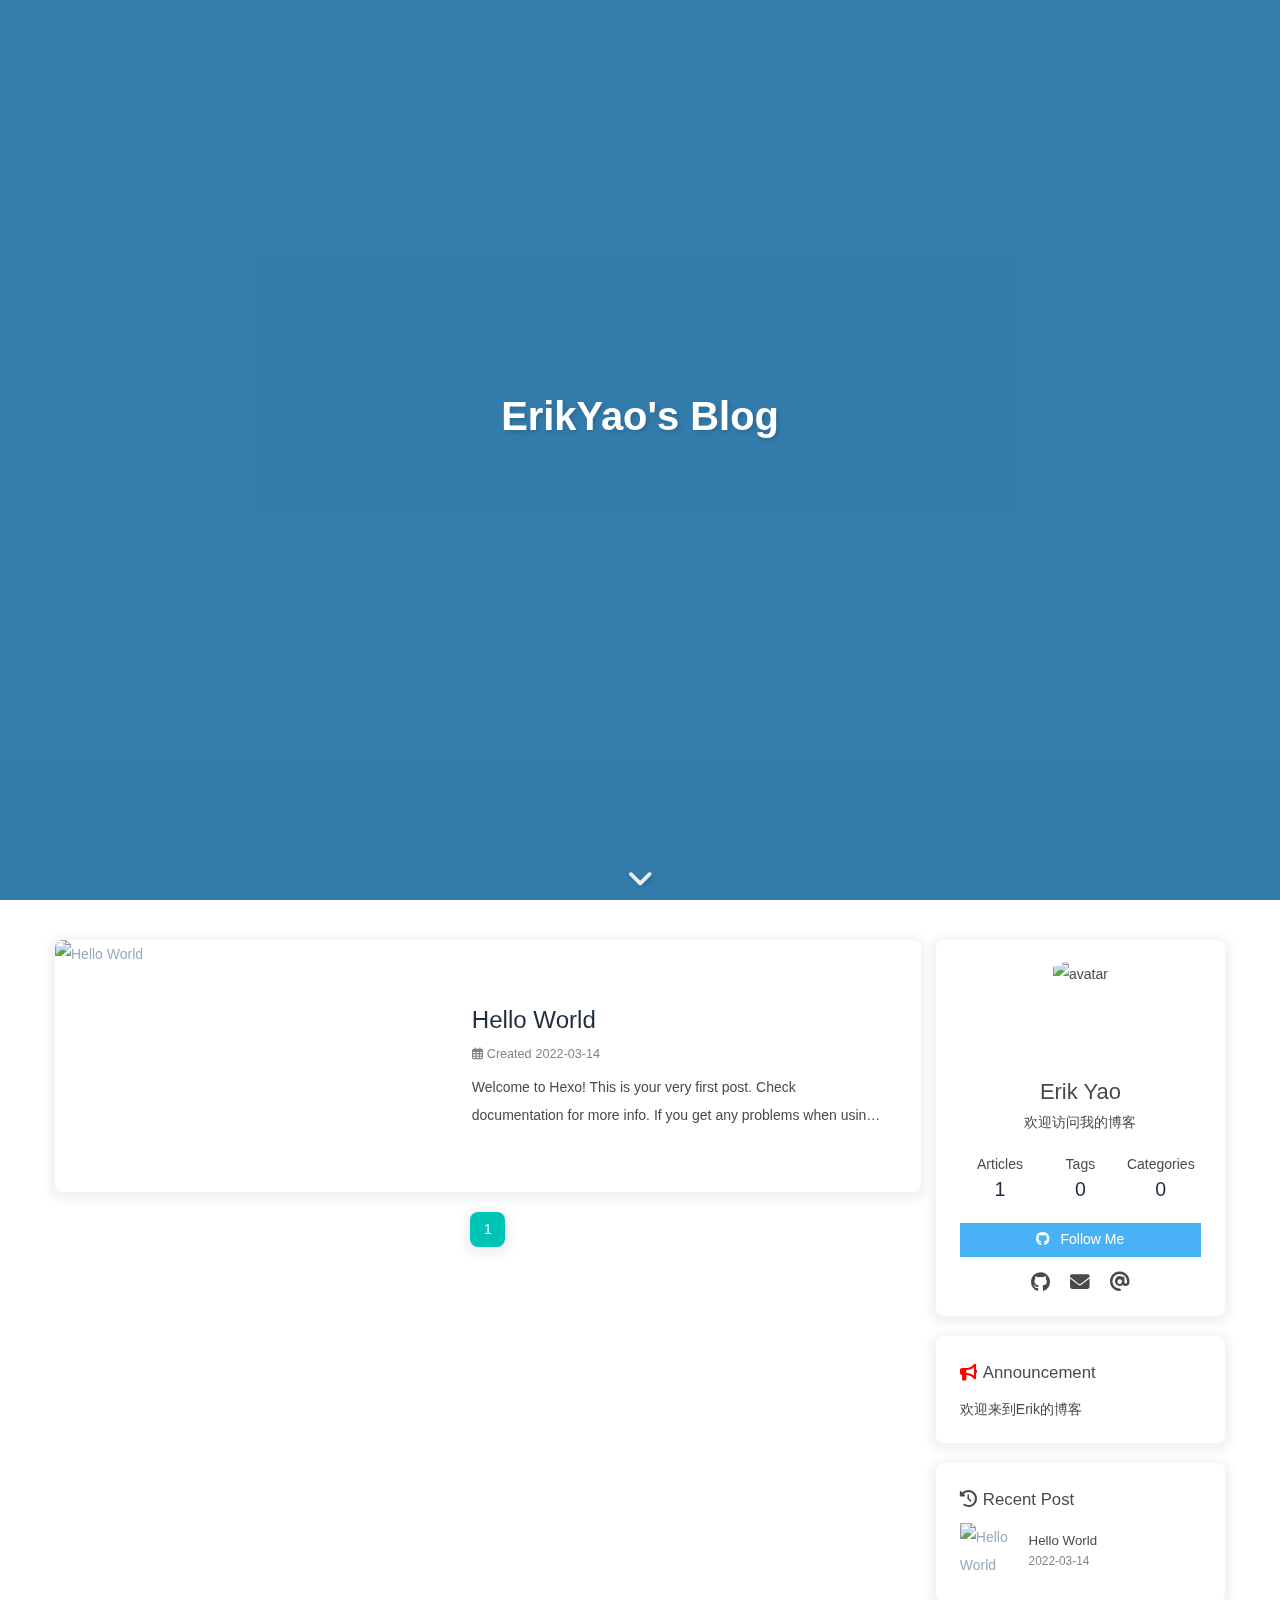
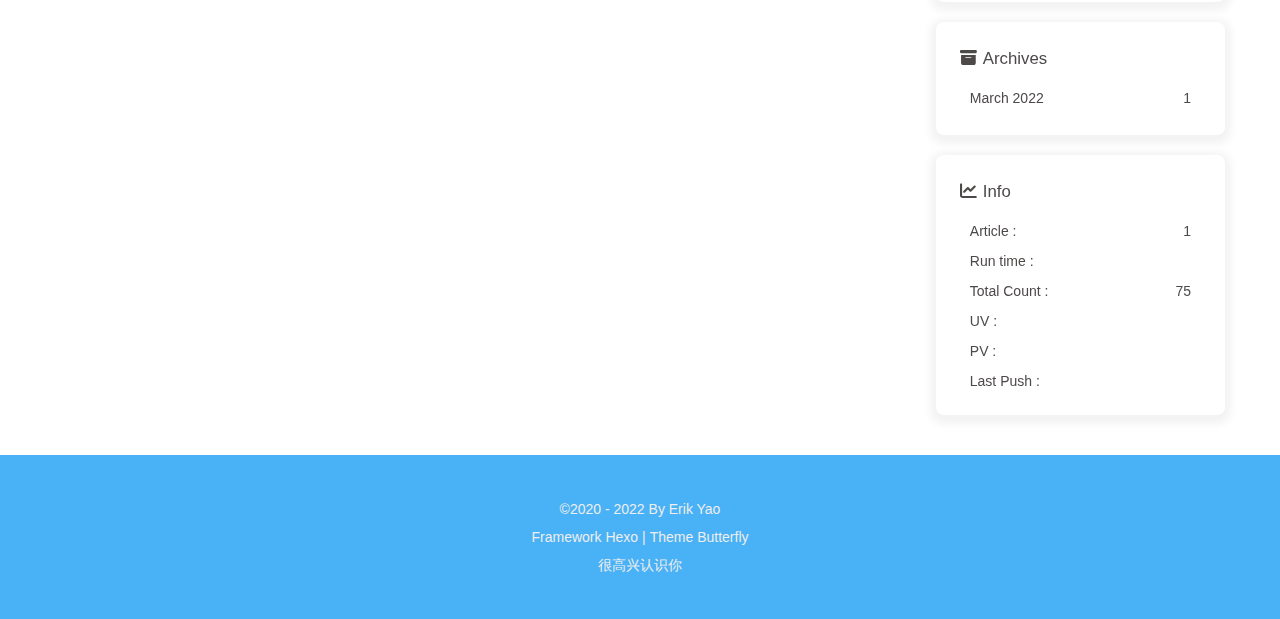
==== index.html @ ccae439d "Site updated: 2022-03-14 22:04:06" ====
<!DOCTYPE html><html lang="zh-CH" data-theme="light"><head><meta charset="UTF-8"><meta http-equiv="X-UA-Compatible" content="IE=edge"><meta name="viewport" content="width=device-width, initial-scale=1.0, maximum-scale=1.0, user-scalable=no"><title>ErikYao's Blog - 这是ErikYao的博客</title><meta name="keywords" content="博客,ErikYao"><meta name="author" content="Erik Yao"><meta name="copyright" content="Erik Yao"><meta name="format-detection" content="telephone=no"><meta name="theme-color" content="#ffffff"><meta name="description" content="欢迎访问我的博客">
<meta property="og:type" content="website">
<meta property="og:title" content="ErikYao&#39;s Blog">
<meta property="og:url" content="http://example.com/index.html">
<meta property="og:site_name" content="ErikYao&#39;s Blog">
<meta property="og:description" content="欢迎访问我的博客">
<meta property="og:locale" content="zh_CH">
<meta property="og:image" content="http://img.crcz.com/allimg/202003/27/1585295719662904.jpg">
<meta property="article:author" content="Erik Yao">
<meta property="article:tag" content="博客,ErikYao">
<meta name="twitter:card" content="summary">
<meta name="twitter:image" content="http://img.crcz.com/allimg/202003/27/1585295719662904.jpg"><link rel="shortcut icon" href="/img/favicon.png"><link rel="canonical" href="http://example.com/"><link rel="preconnect" href="//cdn.jsdelivr.net"/><link rel="preconnect" href="//busuanzi.ibruce.info"/><link rel="stylesheet" href="/css/index.css"><link rel="stylesheet" href="https://cdn.jsdelivr.net/npm/@fortawesome/fontawesome-free@6/css/all.min.css" media="print" onload="this.media='all'"><link rel="stylesheet" href="https://cdn.jsdelivr.net/npm/@fancyapps/ui/dist/fancybox.css" media="print" onload="this.media='all'"><script>const GLOBAL_CONFIG = { 
  root: '/',
  algolia: undefined,
  localSearch: {"path":"search.xml","languages":{"hits_empty":"We didn't find any results for the search: ${query}"}},
  translate: {"defaultEncoding":2,"translateDelay":0,"msgToTraditionalChinese":"繁","msgToSimplifiedChinese":"簡"},
  noticeOutdate: undefined,
  highlight: {"plugin":"highlighjs","highlightCopy":true,"highlightLang":true,"highlightHeightLimit":50},
  copy: {
    success: 'Copy successfully',
    error: 'Copy error',
    noSupport: 'The browser does not support'
  },
  relativeDate: {
    homepage: false,
    post: false
  },
  runtime: 'days',
  date_suffix: {
    just: 'Just',
    min: 'minutes ago',
    hour: 'hours ago',
    day: 'days ago',
    month: 'months ago'
  },
  copyright: undefined,
  lightbox: 'fancybox',
  Snackbar: undefined,
  source: {
    justifiedGallery: {
      js: 'https://cdn.jsdelivr.net/npm/flickr-justified-gallery@2/dist/fjGallery.min.js',
      css: 'https://cdn.jsdelivr.net/npm/flickr-justified-gallery@2/dist/fjGallery.min.css'
    }
  },
  isPhotoFigcaption: false,
  islazyload: false,
  isAnchor: false
}</script><script id="config-diff">var GLOBAL_CONFIG_SITE = {
  title: 'ErikYao\'s Blog',
  isPost: false,
  isHome: true,
  isHighlightShrink: false,
  isToc: false,
  postUpdate: '2022-03-14 22:02:42'
}</script><noscript><style type="text/css">
  #nav {
    opacity: 1
  }
  .justified-gallery img {
    opacity: 1
  }

  #recent-posts time,
  #post-meta time {
    display: inline !important
  }
</style></noscript><script>(win=>{
    win.saveToLocal = {
      set: function setWithExpiry(key, value, ttl) {
        if (ttl === 0) return
        const now = new Date()
        const expiryDay = ttl * 86400000
        const item = {
          value: value,
          expiry: now.getTime() + expiryDay,
        }
        localStorage.setItem(key, JSON.stringify(item))
      },

      get: function getWithExpiry(key) {
        const itemStr = localStorage.getItem(key)

        if (!itemStr) {
          return undefined
        }
        const item = JSON.parse(itemStr)
        const now = new Date()

        if (now.getTime() > item.expiry) {
          localStorage.removeItem(key)
          return undefined
        }
        return item.value
      }
    }
  
    win.getScript = url => new Promise((resolve, reject) => {
      const script = document.createElement('script')
      script.src = url
      script.async = true
      script.onerror = reject
      script.onload = script.onreadystatechange = function() {
        const loadState = this.readyState
        if (loadState && loadState !== 'loaded' && loadState !== 'complete') return
        script.onload = script.onreadystatechange = null
        resolve()
      }
      document.head.appendChild(script)
    })
  
      win.activateDarkMode = function () {
        document.documentElement.setAttribute('data-theme', 'dark')
        if (document.querySelector('meta[name="theme-color"]') !== null) {
          document.querySelector('meta[name="theme-color"]').setAttribute('content', '#0d0d0d')
        }
      }
      win.activateLightMode = function () {
        document.documentElement.setAttribute('data-theme', 'light')
        if (document.querySelector('meta[name="theme-color"]') !== null) {
          document.querySelector('meta[name="theme-color"]').setAttribute('content', '#ffffff')
        }
      }
      const t = saveToLocal.get('theme')
    
          if (t === 'dark') activateDarkMode()
          else if (t === 'light') activateLightMode()
        
      const asideStatus = saveToLocal.get('aside-status')
      if (asideStatus !== undefined) {
        if (asideStatus === 'hide') {
          document.documentElement.classList.add('hide-aside')
        } else {
          document.documentElement.classList.remove('hide-aside')
        }
      }
    
    const detectApple = () => {
      if(/iPad|iPhone|iPod|Macintosh/.test(navigator.userAgent)){
        document.documentElement.classList.add('apple')
      }
    }
    detectApple()
    })(window)</script><meta name="generator" content="Hexo 6.1.0"></head><body><div id="web_bg"></div><div id="sidebar"><div id="menu-mask"></div><div id="sidebar-menus"><div class="avatar-img is-center"><img src="http://img.crcz.com/allimg/202003/27/1585295719662904.jpg" onerror="onerror=null;src='/img/friend_404.gif'" alt="avatar"/></div><div class="site-data is-center"><div class="data-item"><a href="/archives/"><div class="headline">Articles</div><div class="length-num">1</div></a></div><div class="data-item"><a href="/tags/"><div class="headline">Tags</div><div class="length-num">0</div></a></div><div class="data-item"><a href="/categories/"><div class="headline">Categories</div><div class="length-num">0</div></a></div></div><hr/><div class="menus_items"><div class="menus_item"><a class="site-page" href="/"><i class="fa-fw fas fa-home"></i><span> 首頁</span></a></div><div class="menus_item"><a class="site-page" href="/archives/"><i class="fa-fw fas fa-archive"></i><span> 時間軸</span></a></div><div class="menus_item"><a class="site-page" href="/tags/"><i class="fa-fw fas fa-tags"></i><span> 標籤</span></a></div><div class="menus_item"><a class="site-page" href="/categories/"><i class="fa-fw fas fa-folder-open"></i><span> 分類</span></a></div><div class="menus_item"><a class="site-page group hide" href="javascript:void(0);"><i class="fa-fw fas fa-list"></i><span> 清單</span><i class="fas fa-chevron-down"></i></a><ul class="menus_item_child"><li><a class="site-page child" href="/music/"><i class="fa-fw fas fa-music"></i><span> 音樂</span></a></li><li><a class="site-page child" href="/movies/"><i class="fa-fw fas fa-video"></i><span> 電影</span></a></li></ul></div><div class="menus_item"><a class="site-page" href="/link/"><i class="fa-fw fas fa-link"></i><span> 友鏈</span></a></div><div class="menus_item"><a class="site-page" href="/about/"><i class="fa-fw fas fa-heart"></i><span> 關於</span></a></div></div></div></div><div class="page" id="body-wrap"><header class="full_page" id="page-header" style="background-image: url('https://cdn.pixabay.com/photo/2017/08/30/01/05/milky-way-2695569__480.jpg')"><nav id="nav"><span id="blog_name"><a id="site-name" href="/">ErikYao's Blog</a></span><div id="menus"><div id="search-button"><a class="site-page social-icon search"><i class="fas fa-search fa-fw"></i><span> Search</span></a></div><div class="menus_items"><div class="menus_item"><a class="site-page" href="/"><i class="fa-fw fas fa-home"></i><span> 首頁</span></a></div><div class="menus_item"><a class="site-page" href="/archives/"><i class="fa-fw fas fa-archive"></i><span> 時間軸</span></a></div><div class="menus_item"><a class="site-page" href="/tags/"><i class="fa-fw fas fa-tags"></i><span> 標籤</span></a></div><div class="menus_item"><a class="site-page" href="/categories/"><i class="fa-fw fas fa-folder-open"></i><span> 分類</span></a></div><div class="menus_item"><a class="site-page group hide" href="javascript:void(0);"><i class="fa-fw fas fa-list"></i><span> 清單</span><i class="fas fa-chevron-down"></i></a><ul class="menus_item_child"><li><a class="site-page child" href="/music/"><i class="fa-fw fas fa-music"></i><span> 音樂</span></a></li><li><a class="site-page child" href="/movies/"><i class="fa-fw fas fa-video"></i><span> 電影</span></a></li></ul></div><div class="menus_item"><a class="site-page" href="/link/"><i class="fa-fw fas fa-link"></i><span> 友鏈</span></a></div><div class="menus_item"><a class="site-page" href="/about/"><i class="fa-fw fas fa-heart"></i><span> 關於</span></a></div></div><div id="toggle-menu"><a class="site-page"><i class="fas fa-bars fa-fw"></i></a></div></div></nav><div id="site-info"><h1 id="site-title">ErikYao's Blog</h1><div id="site-subtitle"><span id="subtitle"></span></div><div id="site_social_icons"><a class="social-icon" href="https://github.com/Erik-Yao" target="_blank" title="Github"><i class="fab fa-github"></i></a><a class="social-icon" href="mailto:erikyaoyyf@gmail.com" target="_blank" title="Email"><i class="fas fa-envelope"></i></a><a class="social-icon" href="mailto:2275593397@qq.com" target="_blank" title="QQ"><i class="fas fa-solid fa-at"></i></a></div></div><div id="scroll-down"><i class="fas fa-angle-down scroll-down-effects"></i></div></header><main class="layout" id="content-inner"><div class="recent-posts" id="recent-posts"><div class="recent-post-item"><div class="post_cover left"><a href="/2022/03/14/hello-world/" title="Hello World"><img class="post_bg" src="https://cdn.pixabay.com/photo/2015/04/23/22/00/tree-736881__340.jpg" onerror="this.onerror=null;this.src='/img/404.jpg'" alt="Hello World"></a></div><div class="recent-post-info"><a class="article-title" href="/2022/03/14/hello-world/" title="Hello World">Hello World</a><div class="article-meta-wrap"><span class="post-meta-date"><i class="far fa-calendar-alt"></i><span class="article-meta-label">Created</span><time datetime="2022-03-14T04:29:51.866Z" title="Created 2022-03-14 12:29:51">2022-03-14</time></span></div><div class="content">Welcome to Hexo! This is your very first post. Check documentation for more info. If you get any problems when using Hexo, you can find the answer in troubleshooting or you can ask me on GitHub.
Quick StartCreate a new post1$ hexo new &quot;My New Post&quot;

More info: Writing
Run server1$ hexo server

More info: Server
Generate static files1$ hexo generate

More info: Generating
Deploy to remote sites1$ hexo deploy

More info: Deployment
</div></div></div><nav id="pagination"><div class="pagination"><span class="page-number current">1</span></div></nav></div><div class="aside-content" id="aside-content"><div class="card-widget card-info"><div class="is-center"><div class="avatar-img"><img src="http://img.crcz.com/allimg/202003/27/1585295719662904.jpg" onerror="this.onerror=null;this.src='/img/friend_404.gif'" alt="avatar"/></div><div class="author-info__name">Erik Yao</div><div class="author-info__description">欢迎访问我的博客</div></div><div class="card-info-data is-center"><div class="card-info-data-item"><a href="/archives/"><div class="headline">Articles</div><div class="length-num">1</div></a></div><div class="card-info-data-item"><a href="/tags/"><div class="headline">Tags</div><div class="length-num">0</div></a></div><div class="card-info-data-item"><a href="/categories/"><div class="headline">Categories</div><div class="length-num">0</div></a></div></div><a id="card-info-btn" target="_blank" rel="noopener" href="https://github.com/xxxxxx"><i class="fab fa-github"></i><span>Follow Me</span></a><div class="card-info-social-icons is-center"><a class="social-icon" href="https://github.com/Erik-Yao" target="_blank" title="Github"><i class="fab fa-github"></i></a><a class="social-icon" href="mailto:erikyaoyyf@gmail.com" target="_blank" title="Email"><i class="fas fa-envelope"></i></a><a class="social-icon" href="mailto:2275593397@qq.com" target="_blank" title="QQ"><i class="fas fa-solid fa-at"></i></a></div></div><div class="card-widget card-announcement"><div class="item-headline"><i class="fas fa-bullhorn fa-shake"></i><span>Announcement</span></div><div class="announcement_content">欢迎来到Erik的博客</div></div><div class="sticky_layout"><div class="card-widget card-recent-post"><div class="item-headline"><i class="fas fa-history"></i><span>Recent Post</span></div><div class="aside-list"><div class="aside-list-item"><a class="thumbnail" href="/2022/03/14/hello-world/" title="Hello World"><img src="https://cdn.pixabay.com/photo/2015/04/23/22/00/tree-736881__340.jpg" onerror="this.onerror=null;this.src='/img/404.jpg'" alt="Hello World"/></a><div class="content"><a class="title" href="/2022/03/14/hello-world/" title="Hello World">Hello World</a><time datetime="2022-03-14T04:29:51.866Z" title="Created 2022-03-14 12:29:51">2022-03-14</time></div></div></div></div><div class="card-widget card-archives"><div class="item-headline"><i class="fas fa-archive"></i><span>Archives</span></div><ul class="card-archive-list"><li class="card-archive-list-item"><a class="card-archive-list-link" href="/archives/2022/03/"><span class="card-archive-list-date">March 2022</span><span class="card-archive-list-count">1</span></a></li></ul></div><div class="card-widget card-webinfo"><div class="item-headline"><i class="fas fa-chart-line"></i><span>Info</span></div><div class="webinfo"><div class="webinfo-item"><div class="item-name">Article :</div><div class="item-count">1</div></div><div class="webinfo-item"><div class="item-name">Run time :</div><div class="item-count" id="runtimeshow" data-publishDate="2022-03-14T04:00:00.000Z"></div></div><div class="webinfo-item"><div class="item-name">Total Count :</div><div class="item-count">75</div></div><div class="webinfo-item"><div class="item-name">UV :</div><div class="item-count" id="busuanzi_value_site_uv"></div></div><div class="webinfo-item"><div class="item-name">PV :</div><div class="item-count" id="busuanzi_value_site_pv"></div></div><div class="webinfo-item"><div class="item-name">Last Push :</div><div class="item-count" id="last-push-date" data-lastPushDate="2022-03-14T14:02:42.640Z"></div></div></div></div></div></div></main><footer id="footer"><div id="footer-wrap"><div class="copyright">&copy;2020 - 2022 By Erik Yao</div><div class="framework-info"><span>Framework </span><a target="_blank" rel="noopener" href="https://hexo.io">Hexo</a><span class="footer-separator">|</span><span>Theme </span><a target="_blank" rel="noopener" href="https://github.com/jerryc127/hexo-theme-butterfly">Butterfly</a></div><div class="footer_custom_text">很高兴认识你</div></div></footer></div><div id="rightside"><div id="rightside-config-hide"><button id="translateLink" type="button" title="Toggle Between Traditional Chinese And Simplified Chinese">繁</button><button id="darkmode" type="button" title="Toggle Between Light And Dark Mode"><i class="fas fa-adjust"></i></button><button id="hide-aside-btn" type="button" title="Toggle between single-column and double-column"><i class="fas fa-arrows-alt-h"></i></button></div><div id="rightside-config-show"><button id="rightside_config" type="button" title="Setting"><i class="fas fa-cog fa-spin"></i></button><button id="go-up" type="button" title="Back To Top"><i class="fas fa-arrow-up"></i></button></div></div><div id="local-search"><div class="search-dialog"><nav class="search-nav"><span class="search-dialog-title">Local search</span><span id="loading-status"></span><button class="search-close-button"><i class="fas fa-times"></i></button></nav><div class="is-center" id="loading-database"><i class="fas fa-spinner fa-pulse"></i><span>  Loading the Database</span></div><div class="search-wrap"><div id="local-search-input"><div class="local-search-box"><input class="local-search-box--input" placeholder="Search for Posts" type="text"/></div></div><hr/><div id="local-search-results"></div></div></div><div id="search-mask"></div></div><div><script src="/js/utils.js"></script><script src="/js/main.js"></script><script src="/js/tw_cn.js"></script><script src="https://cdn.jsdelivr.net/npm/@fancyapps/ui/dist/fancybox.umd.js"></script><script src="https://cdn.jsdelivr.net/npm/instant.page/instantpage.min.js" type="module"></script><script>function panguFn () {
  if (typeof pangu === 'object') pangu.autoSpacingPage()
  else {
    getScript('https://cdn.jsdelivr.net/npm/pangu/dist/browser/pangu.min.js')
      .then(() => {
        pangu.autoSpacingPage()
      })
  }
}

function panguInit () {
  if (false){
    GLOBAL_CONFIG_SITE.isPost && panguFn()
  } else {
    panguFn()
  }
}

document.addEventListener('DOMContentLoaded', panguInit)</script><script src="/js/search/local-search.js"></script><div class="js-pjax"><script>function subtitleType () {
  getScript('https://sdk.jinrishici.com/v2/browser/jinrishici.js').then(() => {
    jinrishici.load(result =>{
      if (true) {
        const sub = []
        const content = result.data.content
        sub.unshift(content)
        window.typed = new Typed('#subtitle', {
          strings: sub,
          startDelay: 300,
          typeSpeed: 150,
          loop: true,
          backSpeed: 50,
        })
      } else {
        document.getElementById('subtitle').innerHTML = result.data.content
      }
    })
  })
}

if (true) {
  if (typeof Typed === 'function') {
    subtitleType()
  } else {
    getScript('https://cdn.jsdelivr.net/npm/typed.js/lib/typed.min.js').then(subtitleType)
  }
} else {
  subtitleType()
}
</script><script>(() => {
  const $mermaidWrap = document.querySelectorAll('#article-container .mermaid-wrap')
  if ($mermaidWrap.length) {
    window.runMermaid = () => {
      window.loadMermaid = true
      const theme = document.documentElement.getAttribute('data-theme') === 'dark' ? 'dark' : 'default'

      Array.from($mermaidWrap).forEach((item, index) => {
        const mermaidSrc = item.firstElementChild
        const mermaidThemeConfig = '%%{init:{ \'theme\':\'' + theme + '\'}}%%\n'
        const mermaidID = 'mermaid-' + index
        const mermaidDefinition = mermaidThemeConfig + mermaidSrc.textContent
        mermaid.mermaidAPI.render(mermaidID, mermaidDefinition, (svgCode) => {
          mermaidSrc.insertAdjacentHTML('afterend', svgCode)
        })
      })
    }

    const loadMermaid = () => {
      window.loadMermaid ? runMermaid() : getScript('https://cdn.jsdelivr.net/npm/mermaid/dist/mermaid.min.js').then(runMermaid)
    }

    window.pjax ? loadMermaid() : document.addEventListener('DOMContentLoaded', loadMermaid)
  }
})()</script></div><canvas class="fireworks" mobile="false"></canvas><script src="https://cdn.jsdelivr.net/npm/butterfly-extsrc@1/dist/fireworks.min.js"></script><script defer="defer" id="fluttering_ribbon" mobile="true" src="https://cdn.jsdelivr.net/npm/butterfly-extsrc@1/dist/canvas-fluttering-ribbon.min.js"></script><script src="https://cdn.jsdelivr.net/npm/butterfly-extsrc@1/dist/activate-power-mode.min.js"></script><script>POWERMODE.colorful = true;
POWERMODE.shake = true;
POWERMODE.mobile = false;
document.body.addEventListener('input', POWERMODE);
</script><script src="https://cdn.jsdelivr.net/npm/pjax/pjax.min.js"></script><script>let pjaxSelectors = ["title","#config-diff","#body-wrap","#rightside-config-hide","#rightside-config-show",".js-pjax"]

var pjax = new Pjax({
  elements: 'a:not([target="_blank"])',
  selectors: pjaxSelectors,
  cacheBust: false,
  analytics: false,
  scrollRestoration: false
})

document.addEventListener('pjax:send', function () {

  // removeEventListener scroll 
  window.tocScrollFn && window.removeEventListener('scroll', window.tocScrollFn)
  window.scrollCollect && window.removeEventListener('scroll', scrollCollect)

  typeof preloader === 'object' && preloader.initLoading()
  document.getElementById('rightside').style.cssText = "opacity: ''; transform: ''"
  
  if (window.aplayers) {
    for (let i = 0; i < window.aplayers.length; i++) {
      if (!window.aplayers[i].options.fixed) {
        window.aplayers[i].destroy()
      }
    }
  }

  typeof typed === 'object' && typed.destroy()

  //reset readmode
  const $bodyClassList = document.body.classList
  $bodyClassList.contains('read-mode') && $bodyClassList.remove('read-mode')

})

document.addEventListener('pjax:complete', function () {
  window.refreshFn()

  document.querySelectorAll('script[data-pjax]').forEach(item => {
    const newScript = document.createElement('script')
    const content = item.text || item.textContent || item.innerHTML || ""
    Array.from(item.attributes).forEach(attr => newScript.setAttribute(attr.name, attr.value))
    newScript.appendChild(document.createTextNode(content))
    item.parentNode.replaceChild(newScript, item)
  })

  GLOBAL_CONFIG.islazyload && window.lazyLoadInstance.update()

  typeof chatBtnFn === 'function' && chatBtnFn()
  typeof panguInit === 'function' && panguInit()

  // google analytics
  typeof gtag === 'function' && gtag('config', '', {'page_path': window.location.pathname});

  // baidu analytics
  typeof _hmt === 'object' && _hmt.push(['_trackPageview',window.location.pathname]);

  typeof loadMeting === 'function' && document.getElementsByClassName('aplayer').length && loadMeting()

  // prismjs
  typeof Prism === 'object' && Prism.highlightAll()

  typeof preloader === 'object' && preloader.endLoading()
})

document.addEventListener('pjax:error', (e) => {
  if (e.request.status === 404) {
    pjax.loadUrl('/404.html')
  }
})</script><script async data-pjax src="//busuanzi.ibruce.info/busuanzi/2.3/busuanzi.pure.mini.js"></script></div></body></html>
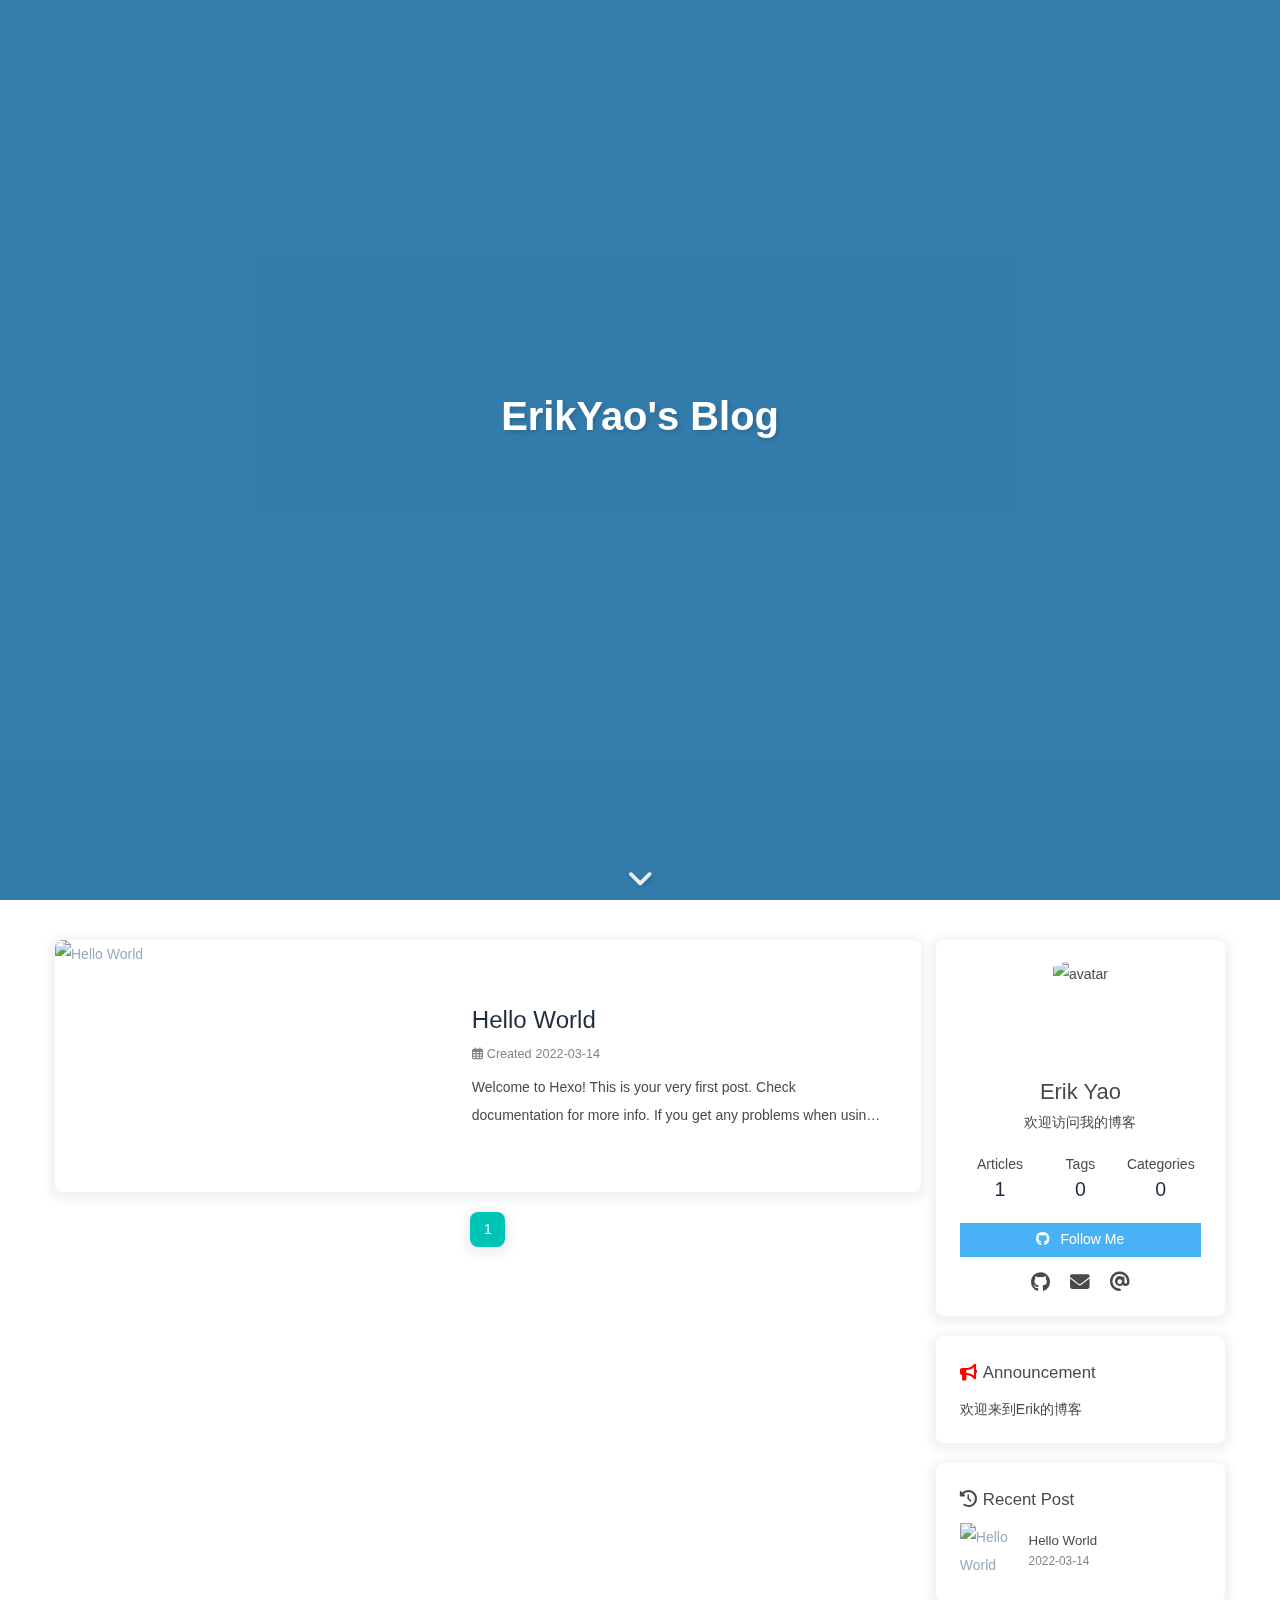
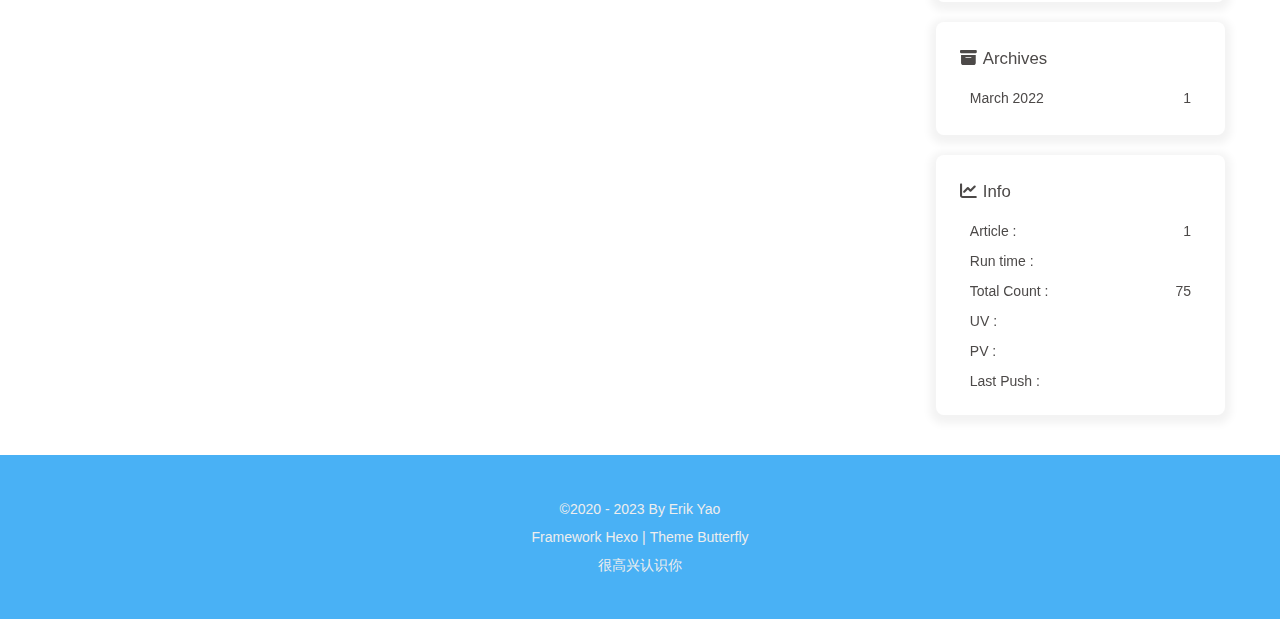
==== commit 49c2fefb: "Site updated: 2023-01-25 02:01:11" ====
--- a/index.html
+++ b/index.html
@@ -51,7 +51,7 @@
   isHome: true,
   isHighlightShrink: false,
   isToc: false,
-  postUpdate: '2022-03-14 22:02:42'
+  postUpdate: '2023-01-25 02:00:39'
 }</script><noscript><style type="text/css">
   #nav {
     opacity: 1
@@ -153,7 +153,7 @@
 Deploy to remote sites1$ hexo deploy
 
 More info: Deployment
-</div></div></div><nav id="pagination"><div class="pagination"><span class="page-number current">1</span></div></nav></div><div class="aside-content" id="aside-content"><div class="card-widget card-info"><div class="is-center"><div class="avatar-img"><img src="http://img.crcz.com/allimg/202003/27/1585295719662904.jpg" onerror="this.onerror=null;this.src='/img/friend_404.gif'" alt="avatar"/></div><div class="author-info__name">Erik Yao</div><div class="author-info__description">欢迎访问我的博客</div></div><div class="card-info-data is-center"><div class="card-info-data-item"><a href="/archives/"><div class="headline">Articles</div><div class="length-num">1</div></a></div><div class="card-info-data-item"><a href="/tags/"><div class="headline">Tags</div><div class="length-num">0</div></a></div><div class="card-info-data-item"><a href="/categories/"><div class="headline">Categories</div><div class="length-num">0</div></a></div></div><a id="card-info-btn" target="_blank" rel="noopener" href="https://github.com/xxxxxx"><i class="fab fa-github"></i><span>Follow Me</span></a><div class="card-info-social-icons is-center"><a class="social-icon" href="https://github.com/Erik-Yao" target="_blank" title="Github"><i class="fab fa-github"></i></a><a class="social-icon" href="mailto:erikyaoyyf@gmail.com" target="_blank" title="Email"><i class="fas fa-envelope"></i></a><a class="social-icon" href="mailto:2275593397@qq.com" target="_blank" title="QQ"><i class="fas fa-solid fa-at"></i></a></div></div><div class="card-widget card-announcement"><div class="item-headline"><i class="fas fa-bullhorn fa-shake"></i><span>Announcement</span></div><div class="announcement_content">欢迎来到Erik的博客</div></div><div class="sticky_layout"><div class="card-widget card-recent-post"><div class="item-headline"><i class="fas fa-history"></i><span>Recent Post</span></div><div class="aside-list"><div class="aside-list-item"><a class="thumbnail" href="/2022/03/14/hello-world/" title="Hello World"><img src="https://cdn.pixabay.com/photo/2015/04/23/22/00/tree-736881__340.jpg" onerror="this.onerror=null;this.src='/img/404.jpg'" alt="Hello World"/></a><div class="content"><a class="title" href="/2022/03/14/hello-world/" title="Hello World">Hello World</a><time datetime="2022-03-14T04:29:51.866Z" title="Created 2022-03-14 12:29:51">2022-03-14</time></div></div></div></div><div class="card-widget card-archives"><div class="item-headline"><i class="fas fa-archive"></i><span>Archives</span></div><ul class="card-archive-list"><li class="card-archive-list-item"><a class="card-archive-list-link" href="/archives/2022/03/"><span class="card-archive-list-date">March 2022</span><span class="card-archive-list-count">1</span></a></li></ul></div><div class="card-widget card-webinfo"><div class="item-headline"><i class="fas fa-chart-line"></i><span>Info</span></div><div class="webinfo"><div class="webinfo-item"><div class="item-name">Article :</div><div class="item-count">1</div></div><div class="webinfo-item"><div class="item-name">Run time :</div><div class="item-count" id="runtimeshow" data-publishDate="2022-03-14T04:00:00.000Z"></div></div><div class="webinfo-item"><div class="item-name">Total Count :</div><div class="item-count">75</div></div><div class="webinfo-item"><div class="item-name">UV :</div><div class="item-count" id="busuanzi_value_site_uv"></div></div><div class="webinfo-item"><div class="item-name">PV :</div><div class="item-count" id="busuanzi_value_site_pv"></div></div><div class="webinfo-item"><div class="item-name">Last Push :</div><div class="item-count" id="last-push-date" data-lastPushDate="2022-03-14T14:02:42.640Z"></div></div></div></div></div></div></main><footer id="footer"><div id="footer-wrap"><div class="copyright">&copy;2020 - 2022 By Erik Yao</div><div class="framework-info"><span>Framework </span><a target="_blank" rel="noopener" href="https://hexo.io">Hexo</a><span class="footer-separator">|</span><span>Theme </span><a target="_blank" rel="noopener" href="https://github.com/jerryc127/hexo-theme-butterfly">Butterfly</a></div><div class="footer_custom_text">很高兴认识你</div></div></footer></div><div id="rightside"><div id="rightside-config-hide"><button id="translateLink" type="button" title="Toggle Between Traditional Chinese And Simplified Chinese">繁</button><button id="darkmode" type="button" title="Toggle Between Light And Dark Mode"><i class="fas fa-adjust"></i></button><button id="hide-aside-btn" type="button" title="Toggle between single-column and double-column"><i class="fas fa-arrows-alt-h"></i></button></div><div id="rightside-config-show"><button id="rightside_config" type="button" title="Setting"><i class="fas fa-cog fa-spin"></i></button><button id="go-up" type="button" title="Back To Top"><i class="fas fa-arrow-up"></i></button></div></div><div id="local-search"><div class="search-dialog"><nav class="search-nav"><span class="search-dialog-title">Local search</span><span id="loading-status"></span><button class="search-close-button"><i class="fas fa-times"></i></button></nav><div class="is-center" id="loading-database"><i class="fas fa-spinner fa-pulse"></i><span>  Loading the Database</span></div><div class="search-wrap"><div id="local-search-input"><div class="local-search-box"><input class="local-search-box--input" placeholder="Search for Posts" type="text"/></div></div><hr/><div id="local-search-results"></div></div></div><div id="search-mask"></div></div><div><script src="/js/utils.js"></script><script src="/js/main.js"></script><script src="/js/tw_cn.js"></script><script src="https://cdn.jsdelivr.net/npm/@fancyapps/ui/dist/fancybox.umd.js"></script><script src="https://cdn.jsdelivr.net/npm/instant.page/instantpage.min.js" type="module"></script><script>function panguFn () {
+</div></div></div><nav id="pagination"><div class="pagination"><span class="page-number current">1</span></div></nav></div><div class="aside-content" id="aside-content"><div class="card-widget card-info"><div class="is-center"><div class="avatar-img"><img src="http://img.crcz.com/allimg/202003/27/1585295719662904.jpg" onerror="this.onerror=null;this.src='/img/friend_404.gif'" alt="avatar"/></div><div class="author-info__name">Erik Yao</div><div class="author-info__description">欢迎访问我的博客</div></div><div class="card-info-data is-center"><div class="card-info-data-item"><a href="/archives/"><div class="headline">Articles</div><div class="length-num">1</div></a></div><div class="card-info-data-item"><a href="/tags/"><div class="headline">Tags</div><div class="length-num">0</div></a></div><div class="card-info-data-item"><a href="/categories/"><div class="headline">Categories</div><div class="length-num">0</div></a></div></div><a id="card-info-btn" target="_blank" rel="noopener" href="https://github.com/xxxxxx"><i class="fab fa-github"></i><span>Follow Me</span></a><div class="card-info-social-icons is-center"><a class="social-icon" href="https://github.com/Erik-Yao" target="_blank" title="Github"><i class="fab fa-github"></i></a><a class="social-icon" href="mailto:erikyaoyyf@gmail.com" target="_blank" title="Email"><i class="fas fa-envelope"></i></a><a class="social-icon" href="mailto:2275593397@qq.com" target="_blank" title="QQ"><i class="fas fa-solid fa-at"></i></a></div></div><div class="card-widget card-announcement"><div class="item-headline"><i class="fas fa-bullhorn fa-shake"></i><span>Announcement</span></div><div class="announcement_content">欢迎来到Erik的博客</div></div><div class="sticky_layout"><div class="card-widget card-recent-post"><div class="item-headline"><i class="fas fa-history"></i><span>Recent Post</span></div><div class="aside-list"><div class="aside-list-item"><a class="thumbnail" href="/2022/03/14/hello-world/" title="Hello World"><img src="https://cdn.pixabay.com/photo/2015/04/23/22/00/tree-736881__340.jpg" onerror="this.onerror=null;this.src='/img/404.jpg'" alt="Hello World"/></a><div class="content"><a class="title" href="/2022/03/14/hello-world/" title="Hello World">Hello World</a><time datetime="2022-03-14T04:29:51.866Z" title="Created 2022-03-14 12:29:51">2022-03-14</time></div></div></div></div><div class="card-widget card-archives"><div class="item-headline"><i class="fas fa-archive"></i><span>Archives</span></div><ul class="card-archive-list"><li class="card-archive-list-item"><a class="card-archive-list-link" href="/archives/2022/03/"><span class="card-archive-list-date">March 2022</span><span class="card-archive-list-count">1</span></a></li></ul></div><div class="card-widget card-webinfo"><div class="item-headline"><i class="fas fa-chart-line"></i><span>Info</span></div><div class="webinfo"><div class="webinfo-item"><div class="item-name">Article :</div><div class="item-count">1</div></div><div class="webinfo-item"><div class="item-name">Run time :</div><div class="item-count" id="runtimeshow" data-publishDate="2022-03-14T04:00:00.000Z"></div></div><div class="webinfo-item"><div class="item-name">Total Count :</div><div class="item-count">75</div></div><div class="webinfo-item"><div class="item-name">UV :</div><div class="item-count" id="busuanzi_value_site_uv"></div></div><div class="webinfo-item"><div class="item-name">PV :</div><div class="item-count" id="busuanzi_value_site_pv"></div></div><div class="webinfo-item"><div class="item-name">Last Push :</div><div class="item-count" id="last-push-date" data-lastPushDate="2023-01-24T18:00:38.956Z"></div></div></div></div></div></div></main><footer id="footer"><div id="footer-wrap"><div class="copyright">&copy;2020 - 2023 By Erik Yao</div><div class="framework-info"><span>Framework </span><a target="_blank" rel="noopener" href="https://hexo.io">Hexo</a><span class="footer-separator">|</span><span>Theme </span><a target="_blank" rel="noopener" href="https://github.com/jerryc127/hexo-theme-butterfly">Butterfly</a></div><div class="footer_custom_text">很高兴认识你</div></div></footer></div><div id="rightside"><div id="rightside-config-hide"><button id="translateLink" type="button" title="Toggle Between Traditional Chinese And Simplified Chinese">繁</button><button id="darkmode" type="button" title="Toggle Between Light And Dark Mode"><i class="fas fa-adjust"></i></button><button id="hide-aside-btn" type="button" title="Toggle between single-column and double-column"><i class="fas fa-arrows-alt-h"></i></button></div><div id="rightside-config-show"><button id="rightside_config" type="button" title="Setting"><i class="fas fa-cog fa-spin"></i></button><button id="go-up" type="button" title="Back To Top"><i class="fas fa-arrow-up"></i></button></div></div><div id="local-search"><div class="search-dialog"><nav class="search-nav"><span class="search-dialog-title">Local search</span><span id="loading-status"></span><button class="search-close-button"><i class="fas fa-times"></i></button></nav><div class="is-center" id="loading-database"><i class="fas fa-spinner fa-pulse"></i><span>  Loading the Database</span></div><div class="search-wrap"><div id="local-search-input"><div class="local-search-box"><input class="local-search-box--input" placeholder="Search for Posts" type="text"/></div></div><hr/><div id="local-search-results"></div></div></div><div id="search-mask"></div></div><div><script src="/js/utils.js"></script><script src="/js/main.js"></script><script src="/js/tw_cn.js"></script><script src="https://cdn.jsdelivr.net/npm/@fancyapps/ui/dist/fancybox.umd.js"></script><script src="https://cdn.jsdelivr.net/npm/instant.page/instantpage.min.js" type="module"></script><script>function panguFn () {
   if (typeof pangu === 'object') pangu.autoSpacingPage()
   else {
     getScript('https://cdn.jsdelivr.net/npm/pangu/dist/browser/pangu.min.js')
@@ -225,11 +225,11 @@
 
     window.pjax ? loadMermaid() : document.addEventListener('DOMContentLoaded', loadMermaid)
   }
-})()</script></div><canvas class="fireworks" mobile="false"></canvas><script src="https://cdn.jsdelivr.net/npm/butterfly-extsrc@1/dist/fireworks.min.js"></script><script defer="defer" id="fluttering_ribbon" mobile="true" src="https://cdn.jsdelivr.net/npm/butterfly-extsrc@1/dist/canvas-fluttering-ribbon.min.js"></script><script src="https://cdn.jsdelivr.net/npm/butterfly-extsrc@1/dist/activate-power-mode.min.js"></script><script>POWERMODE.colorful = true;
+})()</script></div><div class="aplayer no-destroy" data-id="60198" data-server="netease" data-type="playlist" data-fixed="true" data-autoplay="true"> </div><canvas class="fireworks" mobile="false"></canvas><script src="https://cdn.jsdelivr.net/npm/butterfly-extsrc@1/dist/fireworks.min.js"></script><script defer="defer" id="fluttering_ribbon" mobile="true" src="https://cdn.jsdelivr.net/npm/butterfly-extsrc@1/dist/canvas-fluttering-ribbon.min.js"></script><script src="https://cdn.jsdelivr.net/npm/butterfly-extsrc@1/dist/activate-power-mode.min.js"></script><script>POWERMODE.colorful = true;
 POWERMODE.shake = true;
 POWERMODE.mobile = false;
 document.body.addEventListener('input', POWERMODE);
-</script><script src="https://cdn.jsdelivr.net/npm/pjax/pjax.min.js"></script><script>let pjaxSelectors = ["title","#config-diff","#body-wrap","#rightside-config-hide","#rightside-config-show",".js-pjax"]
+</script><link rel="stylesheet" href="https://cdn.jsdelivr.net/npm/aplayer/dist/APlayer.min.css" media="print" onload="this.media='all'"><script src="https://cdn.jsdelivr.net/npm/aplayer/dist/APlayer.min.js"></script><script src="https://cdn.jsdelivr.net/gh/metowolf/MetingJS@1.2/dist/Meting.min.js"></script><script src="https://cdn.jsdelivr.net/npm/pjax/pjax.min.js"></script><script>let pjaxSelectors = ["meta[property=\"og:image\"]","meta[property=\"og:title\"]","meta[property=\"og:url\"]","title","#config-diff","#body-wrap","#rightside-config-hide","#rightside-config-show",".js-pjax"]
 
 var pjax = new Pjax({
   elements: 'a:not([target="_blank"])',
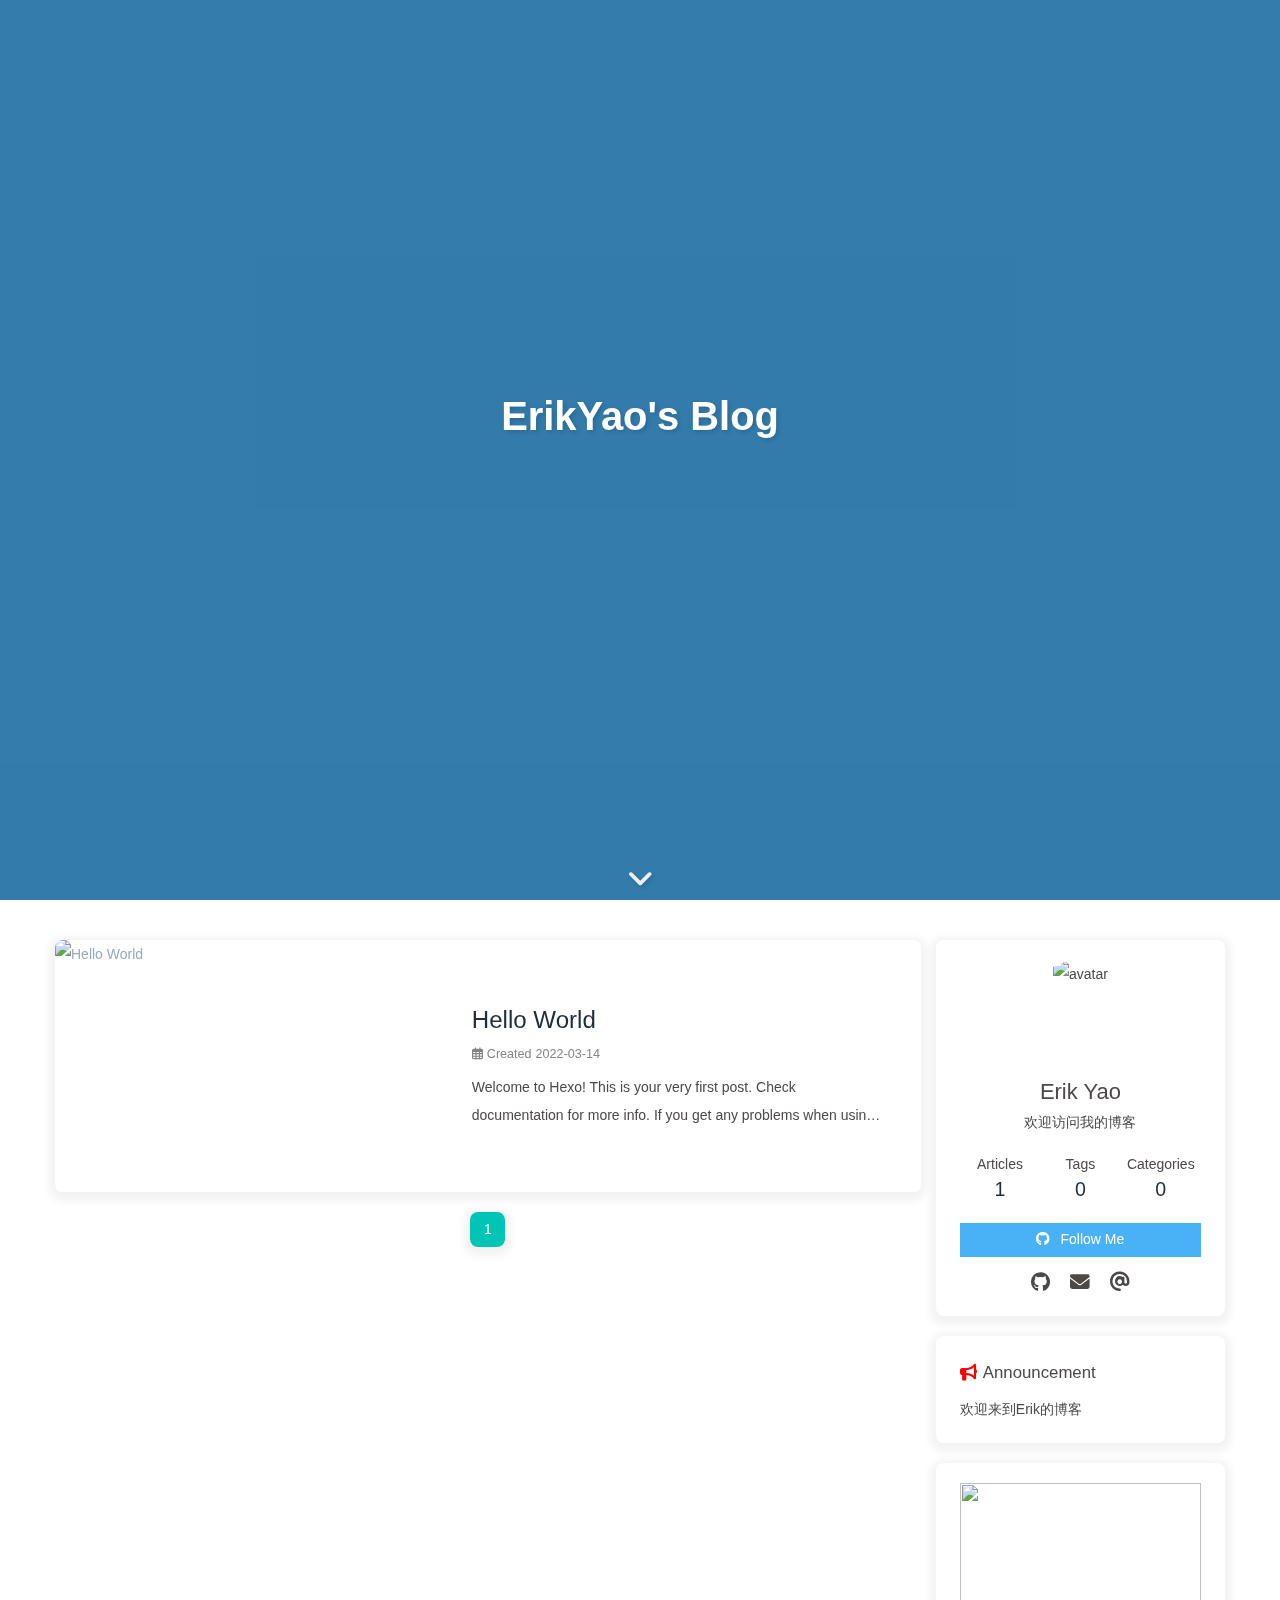
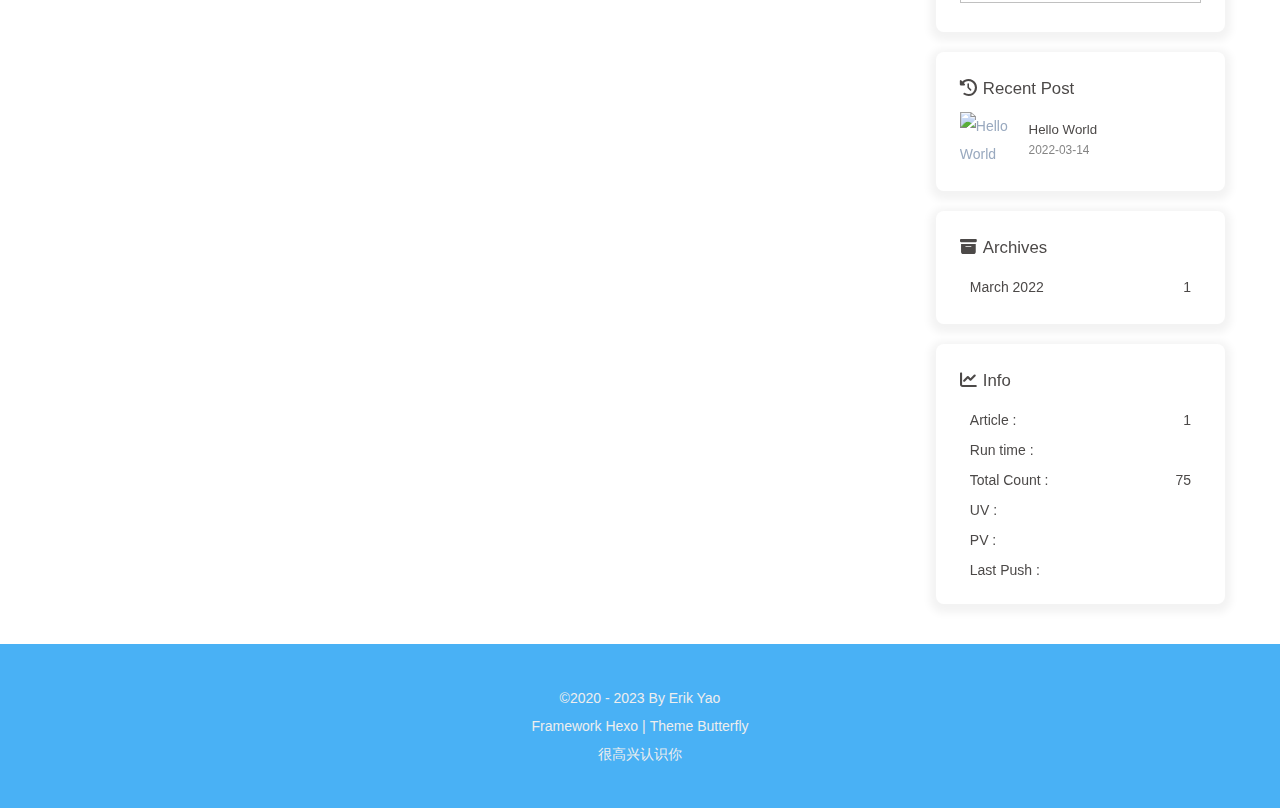
==== commit 2ade0905: "Site updated: 2023-11-16 17:25:44" ====
--- a/index.html
+++ b/index.html
@@ -51,7 +51,7 @@
   isHome: true,
   isHighlightShrink: false,
   isToc: false,
-  postUpdate: '2023-01-25 02:00:39'
+  postUpdate: '2023-11-16 17:25:41'
 }</script><noscript><style type="text/css">
   #nav {
     opacity: 1
@@ -140,7 +140,7 @@
       }
     }
     detectApple()
-    })(window)</script><meta name="generator" content="Hexo 6.1.0"></head><body><div id="web_bg"></div><div id="sidebar"><div id="menu-mask"></div><div id="sidebar-menus"><div class="avatar-img is-center"><img src="http://img.crcz.com/allimg/202003/27/1585295719662904.jpg" onerror="onerror=null;src='/img/friend_404.gif'" alt="avatar"/></div><div class="site-data is-center"><div class="data-item"><a href="/archives/"><div class="headline">Articles</div><div class="length-num">1</div></a></div><div class="data-item"><a href="/tags/"><div class="headline">Tags</div><div class="length-num">0</div></a></div><div class="data-item"><a href="/categories/"><div class="headline">Categories</div><div class="length-num">0</div></a></div></div><hr/><div class="menus_items"><div class="menus_item"><a class="site-page" href="/"><i class="fa-fw fas fa-home"></i><span> 首頁</span></a></div><div class="menus_item"><a class="site-page" href="/archives/"><i class="fa-fw fas fa-archive"></i><span> 時間軸</span></a></div><div class="menus_item"><a class="site-page" href="/tags/"><i class="fa-fw fas fa-tags"></i><span> 標籤</span></a></div><div class="menus_item"><a class="site-page" href="/categories/"><i class="fa-fw fas fa-folder-open"></i><span> 分類</span></a></div><div class="menus_item"><a class="site-page group hide" href="javascript:void(0);"><i class="fa-fw fas fa-list"></i><span> 清單</span><i class="fas fa-chevron-down"></i></a><ul class="menus_item_child"><li><a class="site-page child" href="/music/"><i class="fa-fw fas fa-music"></i><span> 音樂</span></a></li><li><a class="site-page child" href="/movies/"><i class="fa-fw fas fa-video"></i><span> 電影</span></a></li></ul></div><div class="menus_item"><a class="site-page" href="/link/"><i class="fa-fw fas fa-link"></i><span> 友鏈</span></a></div><div class="menus_item"><a class="site-page" href="/about/"><i class="fa-fw fas fa-heart"></i><span> 關於</span></a></div></div></div></div><div class="page" id="body-wrap"><header class="full_page" id="page-header" style="background-image: url('https://cdn.pixabay.com/photo/2017/08/30/01/05/milky-way-2695569__480.jpg')"><nav id="nav"><span id="blog_name"><a id="site-name" href="/">ErikYao's Blog</a></span><div id="menus"><div id="search-button"><a class="site-page social-icon search"><i class="fas fa-search fa-fw"></i><span> Search</span></a></div><div class="menus_items"><div class="menus_item"><a class="site-page" href="/"><i class="fa-fw fas fa-home"></i><span> 首頁</span></a></div><div class="menus_item"><a class="site-page" href="/archives/"><i class="fa-fw fas fa-archive"></i><span> 時間軸</span></a></div><div class="menus_item"><a class="site-page" href="/tags/"><i class="fa-fw fas fa-tags"></i><span> 標籤</span></a></div><div class="menus_item"><a class="site-page" href="/categories/"><i class="fa-fw fas fa-folder-open"></i><span> 分類</span></a></div><div class="menus_item"><a class="site-page group hide" href="javascript:void(0);"><i class="fa-fw fas fa-list"></i><span> 清單</span><i class="fas fa-chevron-down"></i></a><ul class="menus_item_child"><li><a class="site-page child" href="/music/"><i class="fa-fw fas fa-music"></i><span> 音樂</span></a></li><li><a class="site-page child" href="/movies/"><i class="fa-fw fas fa-video"></i><span> 電影</span></a></li></ul></div><div class="menus_item"><a class="site-page" href="/link/"><i class="fa-fw fas fa-link"></i><span> 友鏈</span></a></div><div class="menus_item"><a class="site-page" href="/about/"><i class="fa-fw fas fa-heart"></i><span> 關於</span></a></div></div><div id="toggle-menu"><a class="site-page"><i class="fas fa-bars fa-fw"></i></a></div></div></nav><div id="site-info"><h1 id="site-title">ErikYao's Blog</h1><div id="site-subtitle"><span id="subtitle"></span></div><div id="site_social_icons"><a class="social-icon" href="https://github.com/Erik-Yao" target="_blank" title="Github"><i class="fab fa-github"></i></a><a class="social-icon" href="mailto:erikyaoyyf@gmail.com" target="_blank" title="Email"><i class="fas fa-envelope"></i></a><a class="social-icon" href="mailto:2275593397@qq.com" target="_blank" title="QQ"><i class="fas fa-solid fa-at"></i></a></div></div><div id="scroll-down"><i class="fas fa-angle-down scroll-down-effects"></i></div></header><main class="layout" id="content-inner"><div class="recent-posts" id="recent-posts"><div class="recent-post-item"><div class="post_cover left"><a href="/2022/03/14/hello-world/" title="Hello World"><img class="post_bg" src="https://cdn.pixabay.com/photo/2015/04/23/22/00/tree-736881__340.jpg" onerror="this.onerror=null;this.src='/img/404.jpg'" alt="Hello World"></a></div><div class="recent-post-info"><a class="article-title" href="/2022/03/14/hello-world/" title="Hello World">Hello World</a><div class="article-meta-wrap"><span class="post-meta-date"><i class="far fa-calendar-alt"></i><span class="article-meta-label">Created</span><time datetime="2022-03-14T04:29:51.866Z" title="Created 2022-03-14 12:29:51">2022-03-14</time></span></div><div class="content">Welcome to Hexo! This is your very first post. Check documentation for more info. If you get any problems when using Hexo, you can find the answer in troubleshooting or you can ask me on GitHub.
+    })(window)</script><!-- hexo injector head_end start --><link rel="stylesheet" href="https://cdn.jsdelivr.net/gh/Zfour/hexo-electric-clock@1.0.6/clock.css"><!-- hexo injector head_end end --><meta name="generator" content="Hexo 6.1.0"></head><body><div id="web_bg"></div><div id="sidebar"><div id="menu-mask"></div><div id="sidebar-menus"><div class="avatar-img is-center"><img src="http://img.crcz.com/allimg/202003/27/1585295719662904.jpg" onerror="onerror=null;src='/img/friend_404.gif'" alt="avatar"/></div><div class="site-data is-center"><div class="data-item"><a href="/archives/"><div class="headline">Articles</div><div class="length-num">1</div></a></div><div class="data-item"><a href="/tags/"><div class="headline">Tags</div><div class="length-num">0</div></a></div><div class="data-item"><a href="/categories/"><div class="headline">Categories</div><div class="length-num">0</div></a></div></div><hr/><div class="menus_items"><div class="menus_item"><a class="site-page" href="/"><i class="fa-fw fas fa-home"></i><span> 首頁</span></a></div><div class="menus_item"><a class="site-page" href="/archives/"><i class="fa-fw fas fa-archive"></i><span> 時間軸</span></a></div><div class="menus_item"><a class="site-page" href="/tags/"><i class="fa-fw fas fa-tags"></i><span> 標籤</span></a></div><div class="menus_item"><a class="site-page" href="/categories/"><i class="fa-fw fas fa-folder-open"></i><span> 分類</span></a></div><div class="menus_item"><a class="site-page group hide" href="javascript:void(0);"><i class="fa-fw fas fa-list"></i><span> 清單</span><i class="fas fa-chevron-down"></i></a><ul class="menus_item_child"><li><a class="site-page child" href="/music/"><i class="fa-fw fas fa-music"></i><span> 音樂</span></a></li><li><a class="site-page child" href="/movies/"><i class="fa-fw fas fa-video"></i><span> 電影</span></a></li></ul></div><div class="menus_item"><a class="site-page" href="/link/"><i class="fa-fw fas fa-link"></i><span> 友鏈</span></a></div><div class="menus_item"><a class="site-page" href="/about/"><i class="fa-fw fas fa-heart"></i><span> 關於</span></a></div></div></div></div><div class="page" id="body-wrap"><header class="full_page" id="page-header" style="background-image: url('https://cdn.pixabay.com/photo/2017/08/30/01/05/milky-way-2695569__480.jpg')"><nav id="nav"><span id="blog_name"><a id="site-name" href="/">ErikYao's Blog</a></span><div id="menus"><div id="search-button"><a class="site-page social-icon search"><i class="fas fa-search fa-fw"></i><span> Search</span></a></div><div class="menus_items"><div class="menus_item"><a class="site-page" href="/"><i class="fa-fw fas fa-home"></i><span> 首頁</span></a></div><div class="menus_item"><a class="site-page" href="/archives/"><i class="fa-fw fas fa-archive"></i><span> 時間軸</span></a></div><div class="menus_item"><a class="site-page" href="/tags/"><i class="fa-fw fas fa-tags"></i><span> 標籤</span></a></div><div class="menus_item"><a class="site-page" href="/categories/"><i class="fa-fw fas fa-folder-open"></i><span> 分類</span></a></div><div class="menus_item"><a class="site-page group hide" href="javascript:void(0);"><i class="fa-fw fas fa-list"></i><span> 清單</span><i class="fas fa-chevron-down"></i></a><ul class="menus_item_child"><li><a class="site-page child" href="/music/"><i class="fa-fw fas fa-music"></i><span> 音樂</span></a></li><li><a class="site-page child" href="/movies/"><i class="fa-fw fas fa-video"></i><span> 電影</span></a></li></ul></div><div class="menus_item"><a class="site-page" href="/link/"><i class="fa-fw fas fa-link"></i><span> 友鏈</span></a></div><div class="menus_item"><a class="site-page" href="/about/"><i class="fa-fw fas fa-heart"></i><span> 關於</span></a></div></div><div id="toggle-menu"><a class="site-page"><i class="fas fa-bars fa-fw"></i></a></div></div></nav><div id="site-info"><h1 id="site-title">ErikYao's Blog</h1><div id="site-subtitle"><span id="subtitle"></span></div><div id="site_social_icons"><a class="social-icon" href="https://github.com/Erik-Yao" target="_blank" title="Github"><i class="fab fa-github"></i></a><a class="social-icon" href="mailto:erikyaoyyf@gmail.com" target="_blank" title="Email"><i class="fas fa-envelope"></i></a><a class="social-icon" href="mailto:2275593397@qq.com" target="_blank" title="QQ"><i class="fas fa-solid fa-at"></i></a></div></div><div id="scroll-down"><i class="fas fa-angle-down scroll-down-effects"></i></div></header><main class="layout" id="content-inner"><div class="recent-posts" id="recent-posts"><div class="recent-post-item"><div class="post_cover left"><a href="/2022/03/14/hello-world/" title="Hello World"><img class="post_bg" src="https://cdn.pixabay.com/photo/2015/04/23/22/00/tree-736881__340.jpg" onerror="this.onerror=null;this.src='/img/404.jpg'" alt="Hello World"></a></div><div class="recent-post-info"><a class="article-title" href="/2022/03/14/hello-world/" title="Hello World">Hello World</a><div class="article-meta-wrap"><span class="post-meta-date"><i class="far fa-calendar-alt"></i><span class="article-meta-label">Created</span><time datetime="2022-03-14T04:29:51.866Z" title="Created 2022-03-14 12:29:51">2022-03-14</time></span></div><div class="content">Welcome to Hexo! This is your very first post. Check documentation for more info. If you get any problems when using Hexo, you can find the answer in troubleshooting or you can ask me on GitHub.
 Quick StartCreate a new post1$ hexo new &quot;My New Post&quot;
 
 More info: Writing
@@ -153,7 +153,7 @@
 Deploy to remote sites1$ hexo deploy
 
 More info: Deployment
-</div></div></div><nav id="pagination"><div class="pagination"><span class="page-number current">1</span></div></nav></div><div class="aside-content" id="aside-content"><div class="card-widget card-info"><div class="is-center"><div class="avatar-img"><img src="http://img.crcz.com/allimg/202003/27/1585295719662904.jpg" onerror="this.onerror=null;this.src='/img/friend_404.gif'" alt="avatar"/></div><div class="author-info__name">Erik Yao</div><div class="author-info__description">欢迎访问我的博客</div></div><div class="card-info-data is-center"><div class="card-info-data-item"><a href="/archives/"><div class="headline">Articles</div><div class="length-num">1</div></a></div><div class="card-info-data-item"><a href="/tags/"><div class="headline">Tags</div><div class="length-num">0</div></a></div><div class="card-info-data-item"><a href="/categories/"><div class="headline">Categories</div><div class="length-num">0</div></a></div></div><a id="card-info-btn" target="_blank" rel="noopener" href="https://github.com/xxxxxx"><i class="fab fa-github"></i><span>Follow Me</span></a><div class="card-info-social-icons is-center"><a class="social-icon" href="https://github.com/Erik-Yao" target="_blank" title="Github"><i class="fab fa-github"></i></a><a class="social-icon" href="mailto:erikyaoyyf@gmail.com" target="_blank" title="Email"><i class="fas fa-envelope"></i></a><a class="social-icon" href="mailto:2275593397@qq.com" target="_blank" title="QQ"><i class="fas fa-solid fa-at"></i></a></div></div><div class="card-widget card-announcement"><div class="item-headline"><i class="fas fa-bullhorn fa-shake"></i><span>Announcement</span></div><div class="announcement_content">欢迎来到Erik的博客</div></div><div class="sticky_layout"><div class="card-widget card-recent-post"><div class="item-headline"><i class="fas fa-history"></i><span>Recent Post</span></div><div class="aside-list"><div class="aside-list-item"><a class="thumbnail" href="/2022/03/14/hello-world/" title="Hello World"><img src="https://cdn.pixabay.com/photo/2015/04/23/22/00/tree-736881__340.jpg" onerror="this.onerror=null;this.src='/img/404.jpg'" alt="Hello World"/></a><div class="content"><a class="title" href="/2022/03/14/hello-world/" title="Hello World">Hello World</a><time datetime="2022-03-14T04:29:51.866Z" title="Created 2022-03-14 12:29:51">2022-03-14</time></div></div></div></div><div class="card-widget card-archives"><div class="item-headline"><i class="fas fa-archive"></i><span>Archives</span></div><ul class="card-archive-list"><li class="card-archive-list-item"><a class="card-archive-list-link" href="/archives/2022/03/"><span class="card-archive-list-date">March 2022</span><span class="card-archive-list-count">1</span></a></li></ul></div><div class="card-widget card-webinfo"><div class="item-headline"><i class="fas fa-chart-line"></i><span>Info</span></div><div class="webinfo"><div class="webinfo-item"><div class="item-name">Article :</div><div class="item-count">1</div></div><div class="webinfo-item"><div class="item-name">Run time :</div><div class="item-count" id="runtimeshow" data-publishDate="2022-03-14T04:00:00.000Z"></div></div><div class="webinfo-item"><div class="item-name">Total Count :</div><div class="item-count">75</div></div><div class="webinfo-item"><div class="item-name">UV :</div><div class="item-count" id="busuanzi_value_site_uv"></div></div><div class="webinfo-item"><div class="item-name">PV :</div><div class="item-count" id="busuanzi_value_site_pv"></div></div><div class="webinfo-item"><div class="item-name">Last Push :</div><div class="item-count" id="last-push-date" data-lastPushDate="2023-01-24T18:00:38.956Z"></div></div></div></div></div></div></main><footer id="footer"><div id="footer-wrap"><div class="copyright">&copy;2020 - 2023 By Erik Yao</div><div class="framework-info"><span>Framework </span><a target="_blank" rel="noopener" href="https://hexo.io">Hexo</a><span class="footer-separator">|</span><span>Theme </span><a target="_blank" rel="noopener" href="https://github.com/jerryc127/hexo-theme-butterfly">Butterfly</a></div><div class="footer_custom_text">很高兴认识你</div></div></footer></div><div id="rightside"><div id="rightside-config-hide"><button id="translateLink" type="button" title="Toggle Between Traditional Chinese And Simplified Chinese">繁</button><button id="darkmode" type="button" title="Toggle Between Light And Dark Mode"><i class="fas fa-adjust"></i></button><button id="hide-aside-btn" type="button" title="Toggle between single-column and double-column"><i class="fas fa-arrows-alt-h"></i></button></div><div id="rightside-config-show"><button id="rightside_config" type="button" title="Setting"><i class="fas fa-cog fa-spin"></i></button><button id="go-up" type="button" title="Back To Top"><i class="fas fa-arrow-up"></i></button></div></div><div id="local-search"><div class="search-dialog"><nav class="search-nav"><span class="search-dialog-title">Local search</span><span id="loading-status"></span><button class="search-close-button"><i class="fas fa-times"></i></button></nav><div class="is-center" id="loading-database"><i class="fas fa-spinner fa-pulse"></i><span>  Loading the Database</span></div><div class="search-wrap"><div id="local-search-input"><div class="local-search-box"><input class="local-search-box--input" placeholder="Search for Posts" type="text"/></div></div><hr/><div id="local-search-results"></div></div></div><div id="search-mask"></div></div><div><script src="/js/utils.js"></script><script src="/js/main.js"></script><script src="/js/tw_cn.js"></script><script src="https://cdn.jsdelivr.net/npm/@fancyapps/ui/dist/fancybox.umd.js"></script><script src="https://cdn.jsdelivr.net/npm/instant.page/instantpage.min.js" type="module"></script><script>function panguFn () {
+</div></div></div><nav id="pagination"><div class="pagination"><span class="page-number current">1</span></div></nav></div><div class="aside-content" id="aside-content"><div class="card-widget card-info"><div class="is-center"><div class="avatar-img"><img src="http://img.crcz.com/allimg/202003/27/1585295719662904.jpg" onerror="this.onerror=null;this.src='/img/friend_404.gif'" alt="avatar"/></div><div class="author-info__name">Erik Yao</div><div class="author-info__description">欢迎访问我的博客</div></div><div class="card-info-data is-center"><div class="card-info-data-item"><a href="/archives/"><div class="headline">Articles</div><div class="length-num">1</div></a></div><div class="card-info-data-item"><a href="/tags/"><div class="headline">Tags</div><div class="length-num">0</div></a></div><div class="card-info-data-item"><a href="/categories/"><div class="headline">Categories</div><div class="length-num">0</div></a></div></div><a id="card-info-btn" target="_blank" rel="noopener" href="https://github.com/xxxxxx"><i class="fab fa-github"></i><span>Follow Me</span></a><div class="card-info-social-icons is-center"><a class="social-icon" href="https://github.com/Erik-Yao" target="_blank" title="Github"><i class="fab fa-github"></i></a><a class="social-icon" href="mailto:erikyaoyyf@gmail.com" target="_blank" title="Email"><i class="fas fa-envelope"></i></a><a class="social-icon" href="mailto:2275593397@qq.com" target="_blank" title="QQ"><i class="fas fa-solid fa-at"></i></a></div></div><div class="card-widget card-announcement"><div class="item-headline"><i class="fas fa-bullhorn fa-shake"></i><span>Announcement</span></div><div class="announcement_content">欢迎来到Erik的博客</div></div><div class="sticky_layout"><div class="card-widget card-recent-post"><div class="item-headline"><i class="fas fa-history"></i><span>Recent Post</span></div><div class="aside-list"><div class="aside-list-item"><a class="thumbnail" href="/2022/03/14/hello-world/" title="Hello World"><img src="https://cdn.pixabay.com/photo/2015/04/23/22/00/tree-736881__340.jpg" onerror="this.onerror=null;this.src='/img/404.jpg'" alt="Hello World"/></a><div class="content"><a class="title" href="/2022/03/14/hello-world/" title="Hello World">Hello World</a><time datetime="2022-03-14T04:29:51.866Z" title="Created 2022-03-14 12:29:51">2022-03-14</time></div></div></div></div><div class="card-widget card-archives"><div class="item-headline"><i class="fas fa-archive"></i><span>Archives</span></div><ul class="card-archive-list"><li class="card-archive-list-item"><a class="card-archive-list-link" href="/archives/2022/03/"><span class="card-archive-list-date">March 2022</span><span class="card-archive-list-count">1</span></a></li></ul></div><div class="card-widget card-webinfo"><div class="item-headline"><i class="fas fa-chart-line"></i><span>Info</span></div><div class="webinfo"><div class="webinfo-item"><div class="item-name">Article :</div><div class="item-count">1</div></div><div class="webinfo-item"><div class="item-name">Run time :</div><div class="item-count" id="runtimeshow" data-publishDate="2022-03-14T04:00:00.000Z"></div></div><div class="webinfo-item"><div class="item-name">Total Count :</div><div class="item-count">75</div></div><div class="webinfo-item"><div class="item-name">UV :</div><div class="item-count" id="busuanzi_value_site_uv"></div></div><div class="webinfo-item"><div class="item-name">PV :</div><div class="item-count" id="busuanzi_value_site_pv"></div></div><div class="webinfo-item"><div class="item-name">Last Push :</div><div class="item-count" id="last-push-date" data-lastPushDate="2023-11-16T09:25:41.710Z"></div></div></div></div></div></div></main><footer id="footer"><div id="footer-wrap"><div class="copyright">&copy;2020 - 2023 By Erik Yao</div><div class="framework-info"><span>Framework </span><a target="_blank" rel="noopener" href="https://hexo.io">Hexo</a><span class="footer-separator">|</span><span>Theme </span><a target="_blank" rel="noopener" href="https://github.com/jerryc127/hexo-theme-butterfly">Butterfly</a></div><div class="footer_custom_text">很高兴认识你</div></div></footer></div><div id="rightside"><div id="rightside-config-hide"><button id="translateLink" type="button" title="Toggle Between Traditional Chinese And Simplified Chinese">繁</button><button id="darkmode" type="button" title="Toggle Between Light And Dark Mode"><i class="fas fa-adjust"></i></button><button id="hide-aside-btn" type="button" title="Toggle between single-column and double-column"><i class="fas fa-arrows-alt-h"></i></button></div><div id="rightside-config-show"><button id="rightside_config" type="button" title="Setting"><i class="fas fa-cog fa-spin"></i></button><button id="go-up" type="button" title="Back To Top"><i class="fas fa-arrow-up"></i></button></div></div><div id="local-search"><div class="search-dialog"><nav class="search-nav"><span class="search-dialog-title">Local search</span><span id="loading-status"></span><button class="search-close-button"><i class="fas fa-times"></i></button></nav><div class="is-center" id="loading-database"><i class="fas fa-spinner fa-pulse"></i><span>  Loading the Database</span></div><div class="search-wrap"><div id="local-search-input"><div class="local-search-box"><input class="local-search-box--input" placeholder="Search for Posts" type="text"/></div></div><hr/><div id="local-search-results"></div></div></div><div id="search-mask"></div></div><div><script src="/js/utils.js"></script><script src="/js/main.js"></script><script src="/js/tw_cn.js"></script><script src="https://cdn.jsdelivr.net/npm/@fancyapps/ui/dist/fancybox.umd.js"></script><script src="https://cdn.jsdelivr.net/npm/instant.page/instantpage.min.js" type="module"></script><script>function panguFn () {
   if (typeof pangu === 'object') pangu.autoSpacingPage()
   else {
     getScript('https://cdn.jsdelivr.net/npm/pangu/dist/browser/pangu.min.js')
@@ -298,4 +298,13 @@
   if (e.request.status === 404) {
     pjax.loadUrl('/404.html')
   }
-})</script><script async data-pjax src="//busuanzi.ibruce.info/busuanzi/2.3/busuanzi.pure.mini.js"></script></div></body></html>+})</script><script async data-pjax src="//busuanzi.ibruce.info/busuanzi/2.3/busuanzi.pure.mini.js"></script></div><!-- hexo injector body_end start --><script data-pjax>function electric_clock_injector_config(){
+                var parent_div_git = document.getElementsByClassName('sticky_layout')[0];
+                var item_html = '<div class="card-widget card-clock"><div class="card-glass"><div class="card-background"><div class="card-content"><div id="hexo_electric_clock"><img id="card-clock-loading" src="https://cdn.jsdelivr.net/gh/Zfour/Butterfly-clock/clock/images/weather/loading.gif" style="height: 120px; width: 100%;" data-ll-status="loading" class="entered loading"></div></div></div></div></div>';
+                console.log('已挂载electric_clock')
+                // parent_div_git.innerHTML=item_html+parent_div_git.innerHTML // 无报错，但不影响使用(支持pjax跳转)
+                parent_div_git.insertAdjacentHTML("afterbegin",item_html) // 有报错，但不影响使用(支持pjax跳转)
+            }if( document.getElementsByClassName('sticky_layout')[0] && (location.pathname ==='all'|| 'all' ==='all')){
+
+            electric_clock_injector_config()
+        } </script><script src="https://pv.sohu.com/cityjson?ie=utf-8"></script><script data-pjax  src="https://cdn.jsdelivr.net/gh/Zfour/hexo-electric-clock@1.0.6/clock.js"></script><!-- hexo injector body_end end --></body></html>